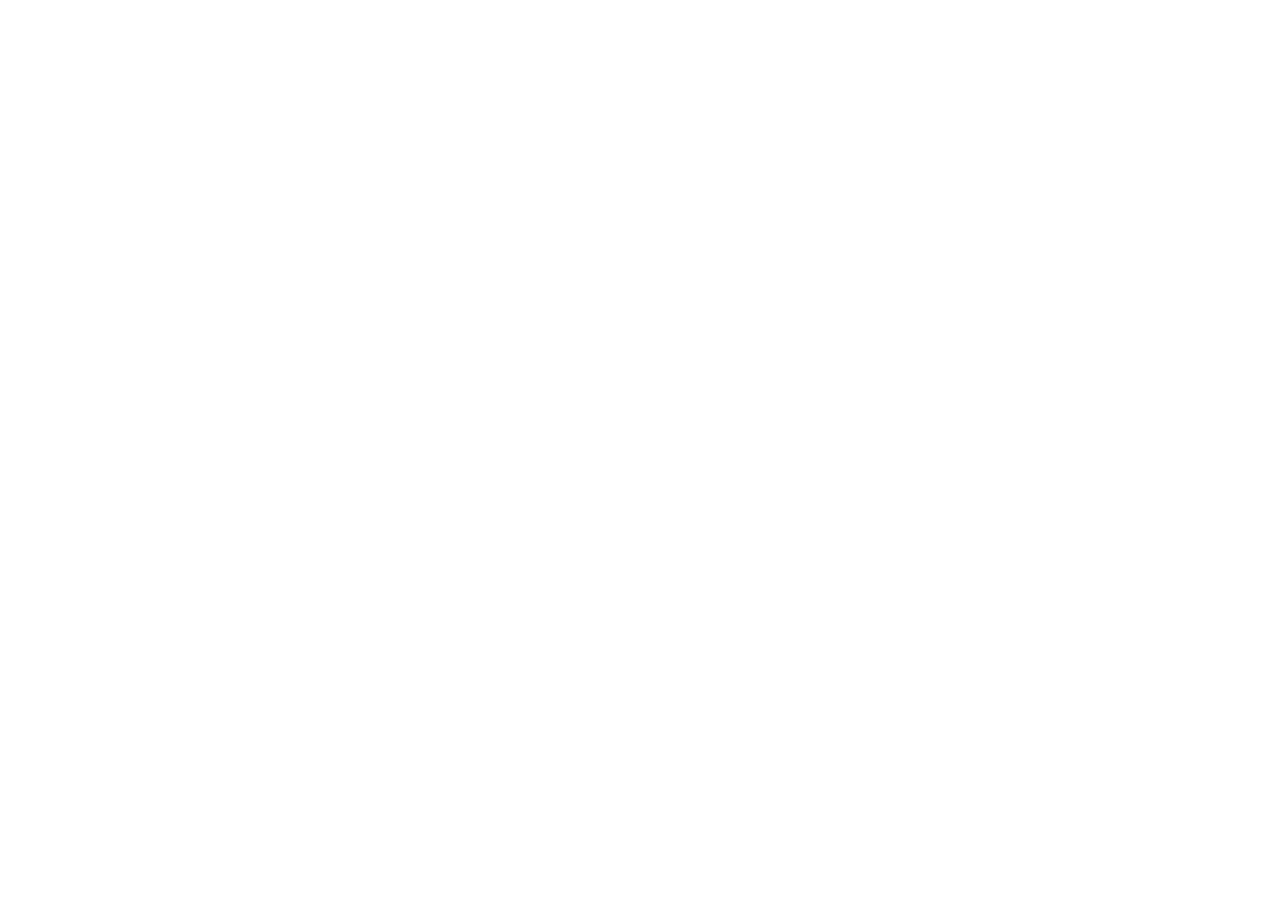
==== index.html @ 0f9b28d6 "Criando o corpo do site" ====
<!DOCTYPE html>
<html lang="pt-br">
<head>
    <meta charset="UTF-8">
    <meta name="viewport" content="width=device-width, initial-scale=1.0">
    <title>Projeto Redes Sociais</title>
    <link rel="shortcut icon" href="favicon.ico" type="image/x-icon">
    <link rel="stylesheet" href="estilos/">
</head>
<body>
    
</body>
</html>
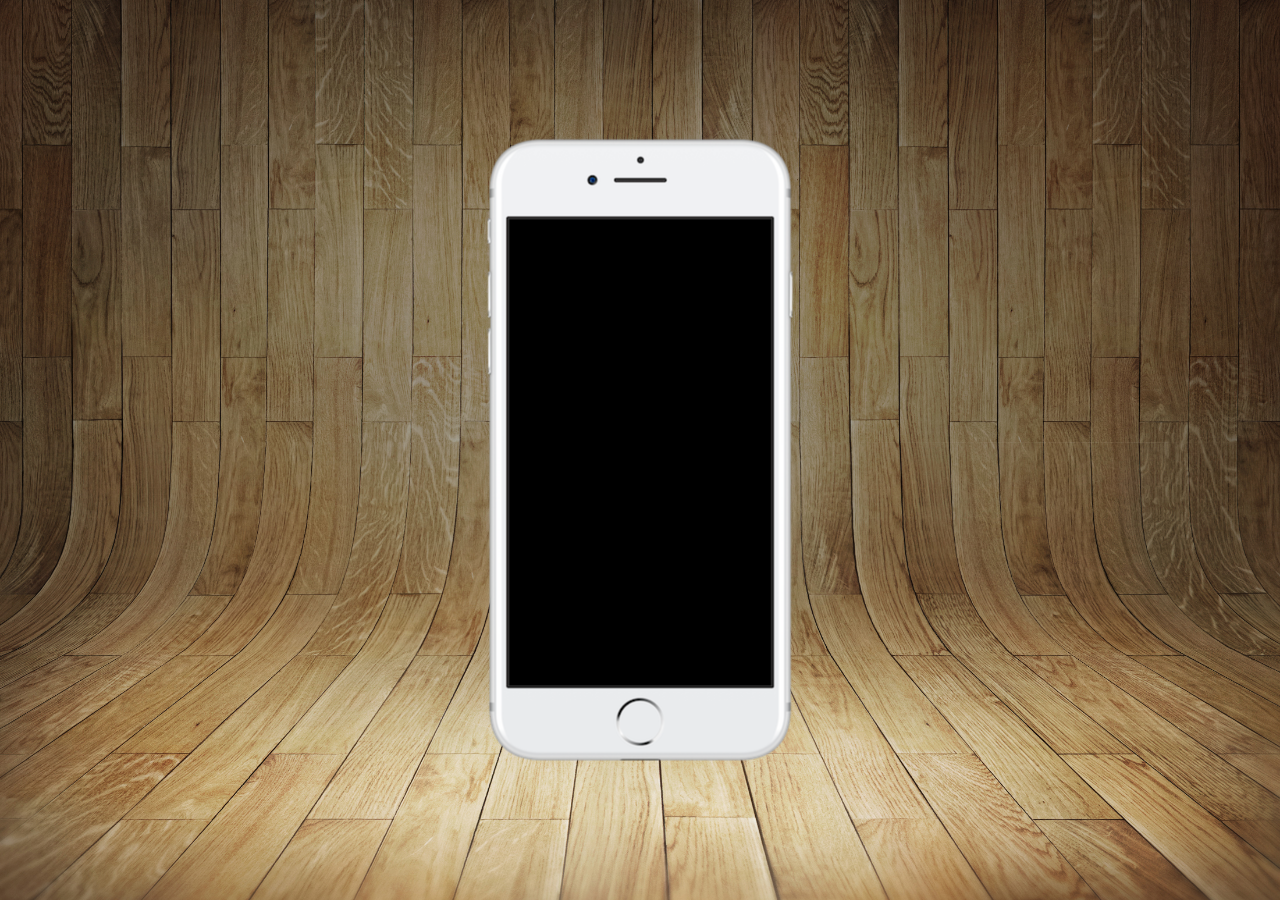
==== commit 25ce16bb: "colocando o fundo e configurando o estilo" ====
--- a/index.html
+++ b/index.html
@@ -5,9 +5,16 @@
     <meta name="viewport" content="width=device-width, initial-scale=1.0">
     <title>Projeto Redes Sociais</title>
     <link rel="shortcut icon" href="favicon.ico" type="image/x-icon">
-    <link rel="stylesheet" href="estilos/">
+    <link rel="stylesheet" href="estilos/style.css">
 </head>
 <body>
-    
+    <main>
+        <section id="telefone">
+
+        </section>
+        <section id="redes-s">
+
+        </section>
+    </main>
 </body>
 </html>
--- a/estilos/style.css
+++ b/estilos/style.css
@@ -0,0 +1,34 @@
+@charset "UTF-8";
+* {
+    margin: 0px;
+    padding: 0px;
+    font-family: Arial, Helvetica, sans-serif;
+}
+
+html, body {
+    height: 100vh;
+    width: 100vw;
+    background-color: black;
+}
+body {
+    background: url('../imagens/fundo-madeira.jpg') no-repeat top center;
+    background-size: cover;
+    background-attachment: fixed;
+}
+
+main {
+    height: 100vh;
+    position: relative;
+}
+
+section#telefone {
+    position: absolute;
+    top: 50%;
+    left: 50%;
+    transform: translate(-50%, -50%);
+
+    height: 627px;
+    width: 311px;
+    background-color: blue;
+    background: url('../imagens/frame-iphone.png') no-repeat;
+}
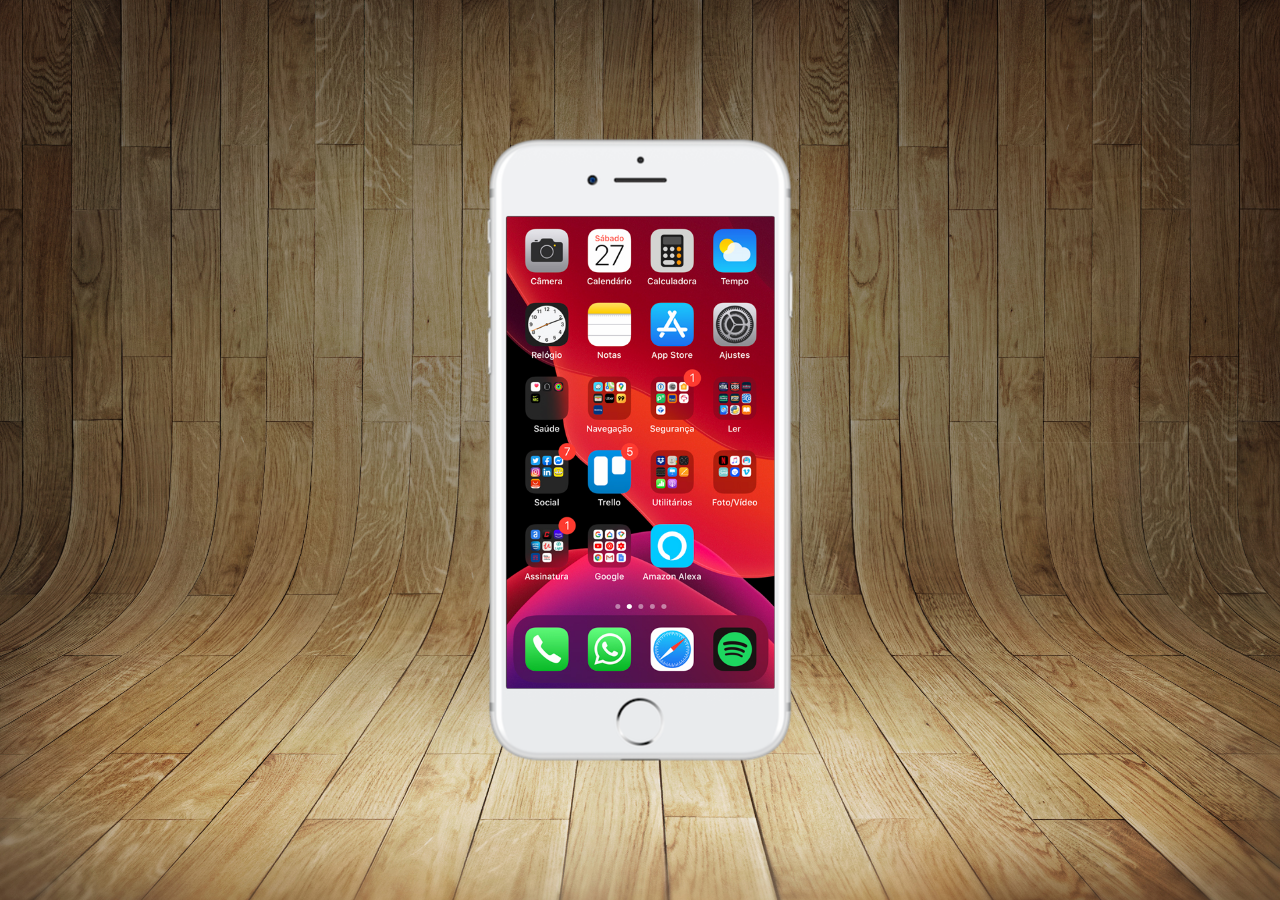
==== commit 070f8e11: "criei a tela home" ====
--- a/index.html
+++ b/index.html
@@ -10,7 +10,7 @@
 <body>
     <main>
         <section id="telefone">
-
+            <iframe src="home.html" name="tela" id="tela" frameborder="0"></iframe>
         </section>
         <section id="redes-s">
 
--- a/estilos/style.css
+++ b/estilos/style.css
@@ -31,4 +31,11 @@
     width: 311px;
     background-color: blue;
     background: url('../imagens/frame-iphone.png') no-repeat;
+}
+iframe#tela {
+    position: relative;
+    top: 80px;
+    left: 22px;
+    width: 268px;
+    height: 472px;
 }
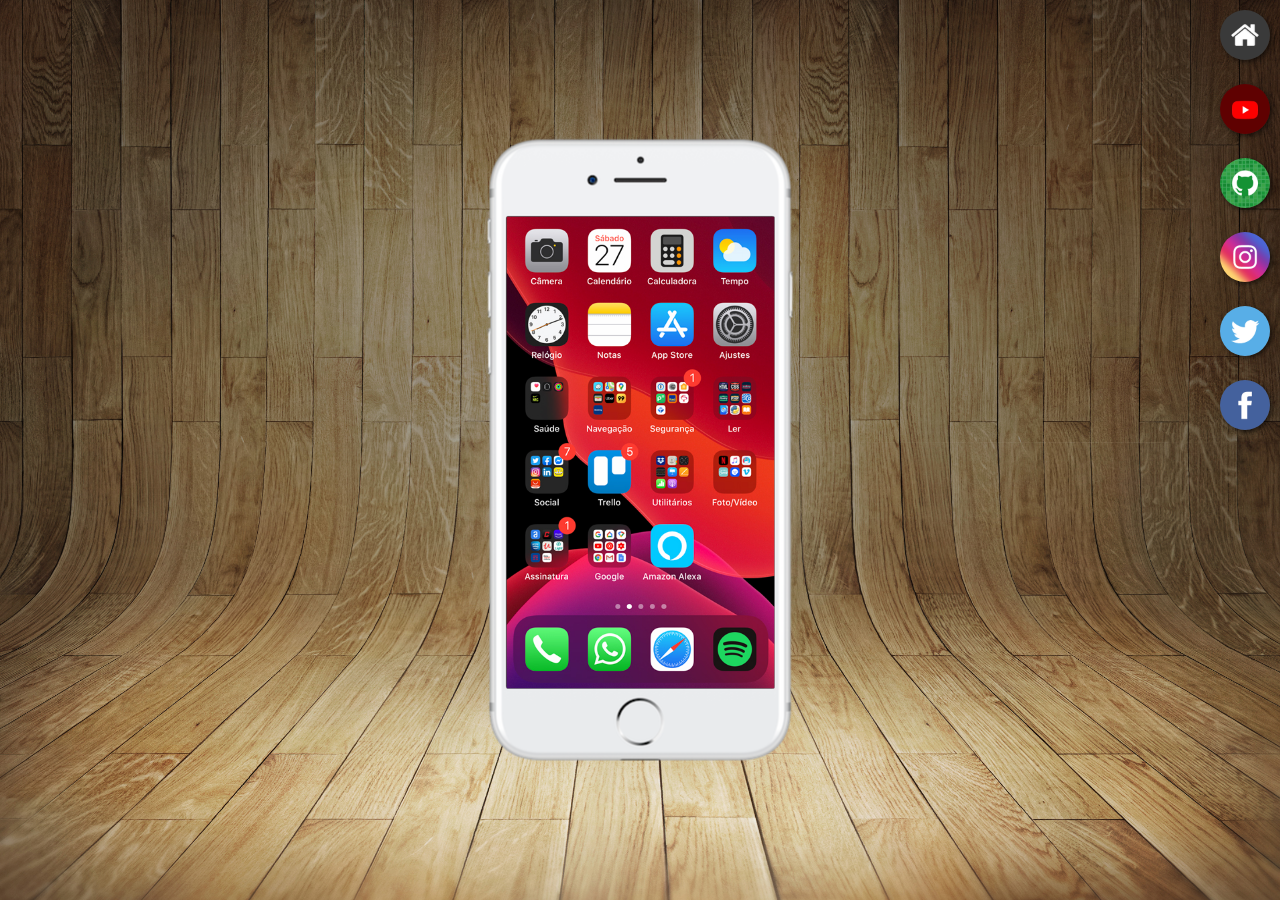
==== commit 881b389d: "criei os botões laterais" ====
--- a/index.html
+++ b/index.html
@@ -10,10 +10,17 @@
 <body>
     <main>
         <section id="telefone">
-            <iframe src="home.html" name="tela" id="tela" frameborder="0"></iframe>
+            <iframe src="home.html" name="tela" id="tela" frameborder="0">
+                Seu navegador não e compativel com isso.
+            </iframe>
         </section>
         <section id="redes-s">
-
+            <a href="#" target="tela"> <img src="imagens/logo-home.jpg" alt="home"></a> <br>
+            <a href="#" target="tela"> <img src="imagens/logo-youtube.jpg" alt="yt"></a> <br>
+            <a href="#" target="tela"> <img src="imagens/logo-github.jpg" alt="gh"></a> <br>
+            <a href="#" target="tela"><img src="imagens/logo-instagram.jpg" alt="insta"></a> <br>
+            <a href="#" target="tela"> <img src="imagens/logo-twitter.jpg" alt="tw"></a> <br>
+            <a href="#" target="tela"> <img src="imagens/logo-facebook.jpg" alt="face"></a>
         </section>
     </main>
 </body>
--- a/estilos/style.css
+++ b/estilos/style.css
@@ -32,6 +32,25 @@
     background-color: blue;
     background: url('../imagens/frame-iphone.png') no-repeat;
 }
+section#redes-s  img {
+    width: 50px;
+    margin: 10px;
+    border-radius: 50%;
+    box-shadow: 2px 2px 5px #00000096;
+    box-sizing: border-box;
+}
+section#redes-s img:hover{
+    border: 2px solid #ffffff85;
+    transform: translate( -3px, -3px);
+    box-shadow: 5px 5px 10px #00000098;
+    transition: transform .4s;
+
+}
+section#redes-s {
+    text-align: right;
+}
+
+
 iframe#tela {
     position: relative;
     top: 80px;
